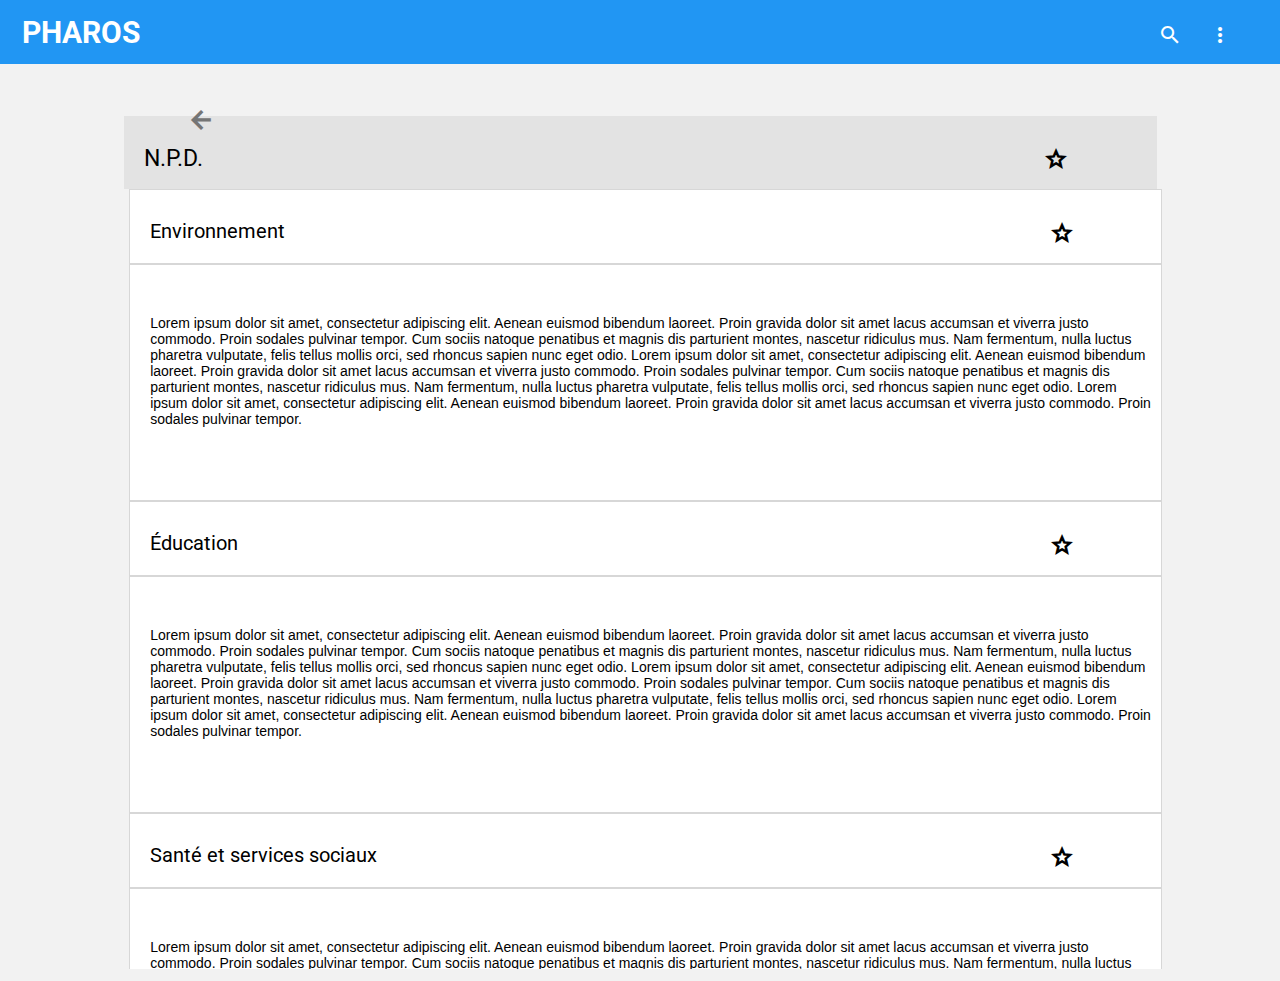
==== TP1/connaitre.html @ 2e40d83a "ajout des fichiers manquants" ====
<!DOCTYPE html>
<html>
<head>
    <link rel="shortcut icon" href="https://d1h0x9w88ijkiq.cloudfront.net/3679a/images/favicon_play.ico">
    <title> Propositions_connaitre</title>
    <link rel="stylesheet" href="https://fonts.googleapis.com/icon?family=Material+Icons">
    <link rel="stylesheet" href="connaitre.css">
    <link href='https://fonts.googleapis.com/css?family=Roboto' rel='stylesheet'>
    <script type="text/javascript" src="connaitre_et_comparer.js"></script>
</head>

<body>

    <div class="header">
            <a href="index.html" class="logo">PHAROS</a>

            <div class="header-right">
                <i class="material-icons md-18">search</i>
            </div>

            <div class="header-right2">
                <i class="material-icons md-18">more_vert</i>
            </div>
    </div>

    <br><br><br><br>

    <div id="div_fleche">
        <a href="index.html" id="fleche" class="material-icons md-18"> arrow_back </a>    
    </div><br><br>

    <div id="bloc1">
        <div class="p1">
            <div id="star_square_normal1" class="normal1" onclick="myFunction(this)">
                <i id="star_noire" class="material-icons md-18"> star_outline</i>
            </div>
            <h2> N.P.D. </h2>
        </div>
    </div>

    <div id="scroll_bar">

        <div class="bloc2">
            <div class="p1">
                <div id="star_square_normal2" class="normal2" onclick="myFunction(this)">
                    <i id="star_noire" class="material-icons md-18"> star_outline</i>
                </div> 
                <span class="titre"><br> Environnement </span><br>
            </div>
        </div>

        <div class="bloc3">
            <p>
                <span class="description"> <br>Lorem ipsum dolor sit amet, consectetur adipiscing elit.
                    Aenean euismod bibendum laoreet. Proin gravida dolor sit amet lacus accumsan et
                    viverra justo commodo. Proin sodales pulvinar tempor. Cum sociis natoque penatibus
                    et magnis dis parturient montes, nascetur ridiculus mus. Nam fermentum, nulla luctus
                    pharetra vulputate, felis tellus mollis orci, sed rhoncus sapien nunc eget odio.
                    Lorem ipsum dolor sit amet, consectetur adipiscing elit. Aenean euismod bibendum laoreet.
                    Proin gravida dolor sit amet lacus accumsan et viverra justo commodo.
                    Proin sodales pulvinar tempor. Cum sociis natoque penatibus et magnis dis parturient montes,
                    nascetur ridiculus mus. Nam fermentum, nulla luctus pharetra vulputate, felis tellus mollis orci,
                    sed rhoncus sapien nunc eget odio. Lorem ipsum dolor sit amet, consectetur adipiscing elit.
                    Aenean euismod bibendum laoreet. Proin gravida dolor sit amet lacus accumsan et
                    viverra justo commodo. Proin sodales pulvinar tempor.<br></span>
            </p>
        </div>

        <div class="bloc2">
            <div class="p1"> 
                <div id="star_square_normal2" class="normal2" onclick="myFunction(this)">
                    <i id="star_noire" class="material-icons md-18"> star_outline</i>
                </div>
                <span class="titre"><br> Éducation </span><br>
            </div>
        </div>

        <div class="bloc3">
            <p>
                <span class="description"> <br>Lorem ipsum dolor sit amet, consectetur adipiscing elit.
                    Aenean euismod bibendum laoreet. Proin gravida dolor sit amet lacus accumsan et
                    viverra justo commodo. Proin sodales pulvinar tempor. Cum sociis natoque penatibus
                    et magnis dis parturient montes, nascetur ridiculus mus. Nam fermentum, nulla luctus
                    pharetra vulputate, felis tellus mollis orci, sed rhoncus sapien nunc eget odio.
                    Lorem ipsum dolor sit amet, consectetur adipiscing elit. Aenean euismod bibendum laoreet.
                    Proin gravida dolor sit amet lacus accumsan et viverra justo commodo.
                    Proin sodales pulvinar tempor. Cum sociis natoque penatibus et magnis dis parturient montes,
                    nascetur ridiculus mus. Nam fermentum, nulla luctus pharetra vulputate, felis tellus mollis orci,
                    sed rhoncus sapien nunc eget odio. Lorem ipsum dolor sit amet, consectetur adipiscing elit.
                    Aenean euismod bibendum laoreet. Proin gravida dolor sit amet lacus accumsan et
                    viverra justo commodo. Proin sodales pulvinar tempor.<br></span>
            </p>
        </div>
    
        <div class="bloc2">
            <div class="p1">
                <div id="star_square_normal2" class="normal2" onclick="myFunction(this)">
                    <i id="star_noire" class="material-icons md-18"> star_outline</i>
                </div> 
                <span class="titre"><br> Santé et services sociaux </span><br>
            </div>
        </div>

        <div class="bloc3">
            <p>
                <span class="description"> <br>Lorem ipsum dolor sit amet, consectetur adipiscing elit.
                    Aenean euismod bibendum laoreet. Proin gravida dolor sit amet lacus accumsan et
                    viverra justo commodo. Proin sodales pulvinar tempor. Cum sociis natoque penatibus
                    et magnis dis parturient montes, nascetur ridiculus mus. Nam fermentum, nulla luctus
                    pharetra vulputate, felis tellus mollis orci, sed rhoncus sapien nunc eget odio.
                    Lorem ipsum dolor sit amet, consectetur adipiscing elit. Aenean euismod bibendum laoreet.
                    Proin gravida dolor sit amet lacus accumsan et viverra justo commodo.
                    Proin sodales pulvinar tempor. Cum sociis natoque penatibus et magnis dis parturient montes,
                    nascetur ridiculus mus. Nam fermentum, nulla luctus pharetra vulputate, felis tellus mollis orci,
                    sed rhoncus sapien nunc eget odio. Lorem ipsum dolor sit amet, consectetur adipiscing elit.
                    Aenean euismod bibendum laoreet. Proin gravida dolor sit amet lacus accumsan et
                    viverra justo commodo. Proin sodales pulvinar tempor.<br></span>
            </p>
        </div>

        <div class="bloc2">
            <div class="p1"> 
                <div id="star_square_normal2" class="normal2" onclick="myFunction(this)">
                    <i id="star_noire" class="material-icons md-18"> star_outline</i>
                </div>
                <span class="titre"><br> Immigration </span><br>
            </div>
        </div>

        <div class="bloc3">
            <p>
                <span class="description"> <br>Lorem ipsum dolor sit amet, consectetur adipiscing elit.
                    Aenean euismod bibendum laoreet. Proin gravida dolor sit amet lacus accumsan et
                    viverra justo commodo. Proin sodales pulvinar tempor. Cum sociis natoque penatibus
                    et magnis dis parturient montes, nascetur ridiculus mus. Nam fermentum, nulla luctus
                    pharetra vulputate, felis tellus mollis orci, sed rhoncus sapien nunc eget odio.
                    Lorem ipsum dolor sit amet, consectetur adipiscing elit. Aenean euismod bibendum laoreet.
                    Proin gravida dolor sit amet lacus accumsan et viverra justo commodo.
                    Proin sodales pulvinar tempor. Cum sociis natoque penatibus et magnis dis parturient montes,
                    nascetur ridiculus mus. Nam fermentum, nulla luctus pharetra vulputate, felis tellus mollis orci,
                    sed rhoncus sapien nunc eget odio. Lorem ipsum dolor sit amet, consectetur adipiscing elit.
                    Aenean euismod bibendum laoreet. Proin gravida dolor sit amet lacus accumsan et
                    viverra justo commodo. Proin sodales pulvinar tempor.<br></span>
            </p>
        </div>

        <div class="bloc2">
            <div class="p1"> 
                <div id="star_square_normal2" class="normal2" onclick="myFunction(this)">
                    <i id="star_noire" class="material-icons md-18"> star_outline</i>
                </div>
                <span class="titre"><br> Économie </span><br>
            </div>
        </div>

        <div class="bloc3">
            <p>
                <span class="description"> <br>Lorem ipsum dolor sit amet, consectetur adipiscing elit.
                    Aenean euismod bibendum laoreet. Proin gravida dolor sit amet lacus accumsan et
                    viverra justo commodo. Proin sodales pulvinar tempor. Cum sociis natoque penatibus
                    et magnis dis parturient montes, nascetur ridiculus mus. Nam fermentum, nulla luctus
                    pharetra vulputate, felis tellus mollis orci, sed rhoncus sapien nunc eget odio.
                    Lorem ipsum dolor sit amet, consectetur adipiscing elit. Aenean euismod bibendum laoreet.
                    Proin gravida dolor sit amet lacus accumsan et viverra justo commodo.
                    Proin sodales pulvinar tempor. Cum sociis natoque penatibus et magnis dis parturient montes,
                    nascetur ridiculus mus. Nam fermentum, nulla luctus pharetra vulputate, felis tellus mollis orci,
                    sed rhoncus sapien nunc eget odio. Lorem ipsum dolor sit amet, consectetur adipiscing elit.
                    Aenean euismod bibendum laoreet. Proin gravida dolor sit amet lacus accumsan et
                    viverra justo commodo. Proin sodales pulvinar tempor.<br></span>
            </p>
        </div>

        <div class="bloc2">
            <div class="p1"> 
                <div id="star_square_normal2" class="normal2" onclick="myFunction(this)">
                    <i id="star_noire" class="material-icons md-18"> star_outline</i>
                </div>
                <span class="titre"><br> Arts et culture </span><br>
            </div>
        </div>

        <div class="bloc3">
            <p>
                <span class="description"> <br>Lorem ipsum dolor sit amet, consectetur adipiscing elit.
                    Aenean euismod bibendum laoreet. Proin gravida dolor sit amet lacus accumsan et
                    viverra justo commodo. Proin sodales pulvinar tempor. Cum sociis natoque penatibus
                    et magnis dis parturient montes, nascetur ridiculus mus. Nam fermentum, nulla luctus
                    pharetra vulputate, felis tellus mollis orci, sed rhoncus sapien nunc eget odio.
                    Lorem ipsum dolor sit amet, consectetur adipiscing elit. Aenean euismod bibendum laoreet.
                    Proin gravida dolor sit amet lacus accumsan et viverra justo commodo.
                    Proin sodales pulvinar tempor. Cum sociis natoque penatibus et magnis dis parturient montes,
                    nascetur ridiculus mus. Nam fermentum, nulla luctus pharetra vulputate, felis tellus mollis orci,
                    sed rhoncus sapien nunc eget odio. Lorem ipsum dolor sit amet, consectetur adipiscing elit.
                    Aenean euismod bibendum laoreet. Proin gravida dolor sit amet lacus accumsan et
                    viverra justo commodo. Proin sodales pulvinar tempor.<br></span>
            </p>
        </div>

        <div class="bloc2">
            <div class="p1"> 
                <div id="star_square_normal2" class="normal2" onclick="myFunction(this)">
                    <i id="star_noire" class="material-icons md-18"> star_outline</i>
                </div>
                <span class="titre"><br> Transports </span><br>
            </div>
        </div>

        <div class="bloc3">
            <p>
                <span class="description"> <br>Lorem ipsum dolor sit amet, consectetur adipiscing elit.
                    Aenean euismod bibendum laoreet. Proin gravida dolor sit amet lacus accumsan et
                    viverra justo commodo. Proin sodales pulvinar tempor. Cum sociis natoque penatibus
                    et magnis dis parturient montes, nascetur ridiculus mus. Nam fermentum, nulla luctus
                    pharetra vulputate, felis tellus mollis orci, sed rhoncus sapien nunc eget odio.
                    Lorem ipsum dolor sit amet, consectetur adipiscing elit. Aenean euismod bibendum laoreet.
                    Proin gravida dolor sit amet lacus accumsan et viverra justo commodo.
                    Proin sodales pulvinar tempor. Cum sociis natoque penatibus et magnis dis parturient montes,
                    nascetur ridiculus mus. Nam fermentum, nulla luctus pharetra vulputate, felis tellus mollis orci,
                    sed rhoncus sapien nunc eget odio. Lorem ipsum dolor sit amet, consectetur adipiscing elit.
                    Aenean euismod bibendum laoreet. Proin gravida dolor sit amet lacus accumsan et
                    viverra justo commodo. Proin sodales pulvinar tempor.<br></span>
            </p>
        </div>

        <div class="bloc2">
            <div class="p1"> 
                <div id="star_square_normal2" class="normal2" onclick="myFunction(this)">
                    <i id="star_noire" class="material-icons md-18"> star_outline</i>
                </div>
                <span class="titre"><br> Énergie </span><br>
            </div>
        </div>
        
        <div class="bloc3">
            <p>
                <span class="description"> <br>Lorem ipsum dolor sit amet, consectetur adipiscing elit.
                    Aenean euismod bibendum laoreet. Proin gravida dolor sit amet lacus accumsan et
                    viverra justo commodo. Proin sodales pulvinar tempor. Cum sociis natoque penatibus
                    et magnis dis parturient montes, nascetur ridiculus mus. Nam fermentum, nulla luctus
                    pharetra vulputate, felis tellus mollis orci, sed rhoncus sapien nunc eget odio.
                    Lorem ipsum dolor sit amet, consectetur adipiscing elit. Aenean euismod bibendum laoreet.
                    Proin gravida dolor sit amet lacus accumsan et viverra justo commodo.
                    Proin sodales pulvinar tempor. Cum sociis natoque penatibus et magnis dis parturient montes,
                    nascetur ridiculus mus. Nam fermentum, nulla luctus pharetra vulputate, felis tellus mollis orci,
                    sed rhoncus sapien nunc eget odio. Lorem ipsum dolor sit amet, consectetur adipiscing elit.
                    Aenean euismod bibendum laoreet. Proin gravida dolor sit amet lacus accumsan et
                    viverra justo commodo. Proin sodales pulvinar tempor.<br></span>
            </p>
        </div>

    <!-- fermeture du div "scroll_bar" -->
    </div>

</body>
</html>
---- TP1/connaitre.css ----
.header {
    position: absolute;
    background-color: #2196F3;
    padding: 7.5px 10px;
    width : 100%;
    top: 0px;
    left: 0px;
}

/* Style the header links */
.header a {
    font-family: "Roboto";
    float: left;
    color: white;
    text-align: center;
    padding: 12px;
    text-decoration: none;
    font-size: 18px;
    line-height: 25px;
    border-radius: 4px;
}

/* Style  logo link */
.header a.logo {
    font-size: 30px;
    font-weight: bold;
}

/* Float link section to right */
.header-right {
    position:absolute;
    right:80px;
    padding: 15px;
    width: 70px;
}

.header-right2 {
    position:absolute;
    right:30px;
    padding: 15px;
    width: 70px;
}

.star {
    position:absolute;
    display:inline-block;
    color:rgb(51, 51, 51);
    font-family:'Material Icons';
    font-size: 24px;
    font-weight: 400;
}

.material-icons.md-18 {
    font-size: 24px; color:white;
}

#div_fleche {
    margin-left: 14%;
    margin-top: 2%;
    position: absolute;
}

#fleche {
    font-family:"Material Icons";
    font-weight:bold;
    font-size:28px;
    cursor: pointer;
    color:#757575;
    text-decoration: none;
}

/* Les classes "normal1" et "normal2" sont utilisees pour
pouvoir distinguer les divs au fond gris des divs au fond blanc (voir le fichier JavaScript) */

/* Cette classe est utilisee pour pouvoir reconnaitre un div au fond gris */
.normal1 {

}
/* Cette classe est utilisee pour pouvoir reconnaitre un div au fond blanc */
.normal2 {

}

#star_square_normal1 {
    margin-top: 15px;
    margin-left: 880px;
    height : 47px;
    width: 65px;
    position: absolute;
    background-color: rgba(227,227,227);
    cursor: pointer;
}

#star_square_normal2 {
    margin-top: 15px;
    margin-left: 880px;
    height : 47px;
    width: 65px;
    position: absolute;
    background-color:white;
    cursor: pointer;
}


#star_square_replacement {
    margin-top: 15px;
    margin-left: 880px;
    height : 47px;
    width: 65px;
    position: absolute;
    background-color:rgba(121, 121, 122, 1);
    cursor: pointer;
}

#star_jaune {
    font-family: 'Material Icons Bold', 'Material Icons Regular', 'Material Icons';
    font-weight: 700;
    font-style: normal;
    font-size: 40px;
    color:#FFFF80;
    margin-top: 4px;
    margin-left: 12px;
    position: absolute;
    user-select: none;
}

#star_noire {
    font-family: 'Material Icons';
    font-weight: 400;
    font-weight: bold;
    font-style: normal;
    font-size: 24px;
    color:black;
    margin-top: 11px;
    margin-left: 20px;
    position: absolute;
    user-select: none;
}

body {
    background: #F2F2F2;
    text-align: center;
    justify-content: space-around;
}

#scroll_bar{
    height: 780px;
    overflow: auto;
    position: relative;
    width:1065px;
    margin-left: 0.9%;
    margin-right: auto;
    border-width: 1px;
    display: inline-block;
}

h2 {
    padding-top: 5px;
    font-family: 'Roboto';
    font-size: 23px;
    font-weight: 400;  
}

p {
    padding-top: 20px;
    padding-bottom: 10px;
    padding-left: 20px;
    padding-right: 10px;

}

.p1 {
    padding-top: 5px;
    padding-left: 20px;
}

.titre {
    font-family: 'Roboto';
    font-size: 20px;
}

#bloc1 {
    text-align: left;
    display:inline-block;
    width:1033px;
    margin-left: 1px;
    height:73px;
    background-color:rgba(227,227,227);
}

.bloc2 {
    text-align: left;
    display:inline-block;
    width:1031px;
    height:73px;
    background-color:white;
    margin-left: auto;
    margin-right: auto;
    border-color: grey;
    outline-color: grey;
    font-size: 20px;
    border-color:rgba(215,215,215,1);
    border-width: 1px;
    border-style: solid;
    justify-content: space-around;
}

.bloc3 {
    display:inline-block;
    width:1031px;
    height:235px;
    background-color:white;
    margin-left: auto;
    margin-right: auto;
    text-align: center;
    font-family: Arial;
    font-weight: 400;
    font-size: 14px;
    border-color:rgba(215,215,215,1);
    border-width: 1px;
    border-style: solid;
    text-align:left;
    justify-content: space-around;
}

.description {
    font-family: Arial, Helvetica, sans-serif;
}
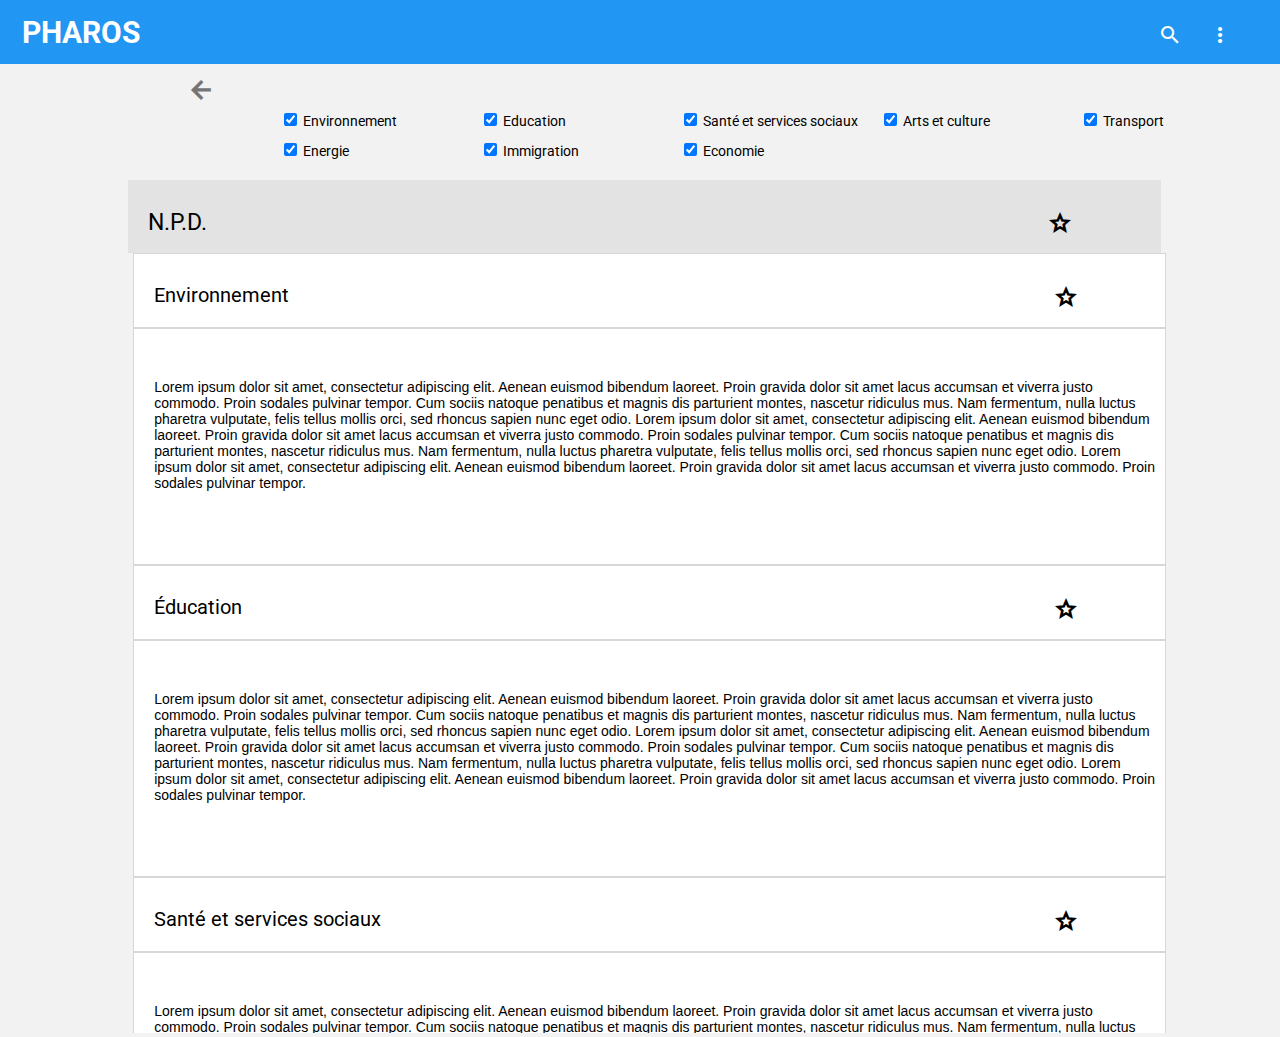
==== commit c2f54857: "Test - bug" ====
--- a/TP1/connaitre.html
+++ b/TP1/connaitre.html
@@ -6,7 +6,7 @@
     <link rel="stylesheet" href="https://fonts.googleapis.com/icon?family=Material+Icons">
     <link rel="stylesheet" href="connaitre.css">
     <link href='https://fonts.googleapis.com/css?family=Roboto' rel='stylesheet'>
-    <script type="text/javascript" src="connaitre_et_comparer.js"></script>
+
 </head>
 
 <body>
@@ -23,233 +23,313 @@
             </div>
     </div>
 
-    <br><br><br><br>
+    
 
     <div id="div_fleche">
         <a href="index.html" id="fleche" class="material-icons md-18"> arrow_back </a>    
     </div><br><br>
 
-    <div id="bloc1">
-        <div class="p1">
-            <div id="star_square_normal1" class="normal1" onclick="myFunction(this)">
-                <i id="star_noire" class="material-icons md-18"> star_outline</i>
-            </div>
-            <h2> N.P.D. </h2>
-        </div>
+    <div id = "checkboxDiv">
+        <div id = "checkboxLigne1">
+        <div class = "divSujetsCheckbox">
+            <label class="sujetsLabel">
+                <input class="sujetsCheckbox" type="checkbox" value="Environnement" checked="checked"
+                    id="checkboxEnvironnement" /> Environnement
+            </label>
+        </div>
+        <div class="divSujetsCheckbox">
+            <label class="sujetsLabel">
+                <input class="sujetsCheckbox" type="checkbox" value="Education" checked="checked" id="checkboxEducation" />
+                Education
+            </label>
+        </div>
+        <div class="divSujetsCheckbox">
+            <label class="sujetsLabel">
+                <input class="sujetsCheckbox" type="checkbox" value="Santé et services sociaux" checked="checked"
+                    id="checkboxSante" /> Santé et services sociaux
+            </label>
+        </div>
+        <div class="divSujetsCheckbox">
+            <label class="sujetsLabel">
+                <input class="sujetsCheckbox" type="checkbox" value="Arts et culture" checked="checked" id="checkboxArts" />
+                Arts et culture
+            </label>
+        </div>
+        <div class="divSujetsCheckbox">
+            <label class="sujetsLabel">
+                <input class="sujetsCheckbox" type="checkbox" value="Transport" checked="checked" id="checkboxTransport" />
+                Transport
+            </label>
+        </div>
+        </div>
+        <div id = "checkboxLigne2">
+        <div class="divSujetsCheckbox">
+            <label class="sujetsLabel">
+                <input class="sujetsCheckbox" type="checkbox" value="Energie" checked="checked" id="checkboxEnergie" />
+                Energie
+            </label>
+        </div>
+        <div class="divSujetsCheckbox">
+            <label class="sujetsLabel">
+                <input class="sujetsCheckbox" type="checkbox" value="Immigration" checked="checked" id="checkboxImmigration" />
+                Immigration
+            </label>
+        </div>
+        <div class="divSujetsCheckbox">
+            <label class="sujetsLabel">
+                <input class="sujetsCheckbox" type="checkbox" value="Economie" checked="checked" id="checkboxEconomie" />
+                Economie
+            </label>
+        </div>
+        </div>
+
     </div>
 
-    <div id="scroll_bar">
-
-        <div class="bloc2">
+    <div id="body">
+        <div id="bloc1">
             <div class="p1">
-                <div id="star_square_normal2" class="normal2" onclick="myFunction(this)">
+                <div id="star_square_normal1" class="normal1" onclick="myFunction(this)">
                     <i id="star_noire" class="material-icons md-18"> star_outline</i>
-                </div> 
-                <span class="titre"><br> Environnement </span><br>
-            </div>
-        </div>
-
-        <div class="bloc3">
-            <p>
-                <span class="description"> <br>Lorem ipsum dolor sit amet, consectetur adipiscing elit.
-                    Aenean euismod bibendum laoreet. Proin gravida dolor sit amet lacus accumsan et
-                    viverra justo commodo. Proin sodales pulvinar tempor. Cum sociis natoque penatibus
-                    et magnis dis parturient montes, nascetur ridiculus mus. Nam fermentum, nulla luctus
-                    pharetra vulputate, felis tellus mollis orci, sed rhoncus sapien nunc eget odio.
-                    Lorem ipsum dolor sit amet, consectetur adipiscing elit. Aenean euismod bibendum laoreet.
-                    Proin gravida dolor sit amet lacus accumsan et viverra justo commodo.
-                    Proin sodales pulvinar tempor. Cum sociis natoque penatibus et magnis dis parturient montes,
-                    nascetur ridiculus mus. Nam fermentum, nulla luctus pharetra vulputate, felis tellus mollis orci,
-                    sed rhoncus sapien nunc eget odio. Lorem ipsum dolor sit amet, consectetur adipiscing elit.
-                    Aenean euismod bibendum laoreet. Proin gravida dolor sit amet lacus accumsan et
-                    viverra justo commodo. Proin sodales pulvinar tempor.<br></span>
-            </p>
-        </div>
-
-        <div class="bloc2">
-            <div class="p1"> 
-                <div id="star_square_normal2" class="normal2" onclick="myFunction(this)">
-                    <i id="star_noire" class="material-icons md-18"> star_outline</i>
-                </div>
-                <span class="titre"><br> Éducation </span><br>
-            </div>
-        </div>
-
-        <div class="bloc3">
-            <p>
-                <span class="description"> <br>Lorem ipsum dolor sit amet, consectetur adipiscing elit.
-                    Aenean euismod bibendum laoreet. Proin gravida dolor sit amet lacus accumsan et
-                    viverra justo commodo. Proin sodales pulvinar tempor. Cum sociis natoque penatibus
-                    et magnis dis parturient montes, nascetur ridiculus mus. Nam fermentum, nulla luctus
-                    pharetra vulputate, felis tellus mollis orci, sed rhoncus sapien nunc eget odio.
-                    Lorem ipsum dolor sit amet, consectetur adipiscing elit. Aenean euismod bibendum laoreet.
-                    Proin gravida dolor sit amet lacus accumsan et viverra justo commodo.
-                    Proin sodales pulvinar tempor. Cum sociis natoque penatibus et magnis dis parturient montes,
-                    nascetur ridiculus mus. Nam fermentum, nulla luctus pharetra vulputate, felis tellus mollis orci,
-                    sed rhoncus sapien nunc eget odio. Lorem ipsum dolor sit amet, consectetur adipiscing elit.
-                    Aenean euismod bibendum laoreet. Proin gravida dolor sit amet lacus accumsan et
-                    viverra justo commodo. Proin sodales pulvinar tempor.<br></span>
-            </p>
-        </div>
-    
-        <div class="bloc2">
-            <div class="p1">
-                <div id="star_square_normal2" class="normal2" onclick="myFunction(this)">
-                    <i id="star_noire" class="material-icons md-18"> star_outline</i>
-                </div> 
-                <span class="titre"><br> Santé et services sociaux </span><br>
-            </div>
-        </div>
-
-        <div class="bloc3">
-            <p>
-                <span class="description"> <br>Lorem ipsum dolor sit amet, consectetur adipiscing elit.
-                    Aenean euismod bibendum laoreet. Proin gravida dolor sit amet lacus accumsan et
-                    viverra justo commodo. Proin sodales pulvinar tempor. Cum sociis natoque penatibus
-                    et magnis dis parturient montes, nascetur ridiculus mus. Nam fermentum, nulla luctus
-                    pharetra vulputate, felis tellus mollis orci, sed rhoncus sapien nunc eget odio.
-                    Lorem ipsum dolor sit amet, consectetur adipiscing elit. Aenean euismod bibendum laoreet.
-                    Proin gravida dolor sit amet lacus accumsan et viverra justo commodo.
-                    Proin sodales pulvinar tempor. Cum sociis natoque penatibus et magnis dis parturient montes,
-                    nascetur ridiculus mus. Nam fermentum, nulla luctus pharetra vulputate, felis tellus mollis orci,
-                    sed rhoncus sapien nunc eget odio. Lorem ipsum dolor sit amet, consectetur adipiscing elit.
-                    Aenean euismod bibendum laoreet. Proin gravida dolor sit amet lacus accumsan et
-                    viverra justo commodo. Proin sodales pulvinar tempor.<br></span>
-            </p>
-        </div>
-
-        <div class="bloc2">
-            <div class="p1"> 
-                <div id="star_square_normal2" class="normal2" onclick="myFunction(this)">
-                    <i id="star_noire" class="material-icons md-18"> star_outline</i>
-                </div>
-                <span class="titre"><br> Immigration </span><br>
-            </div>
-        </div>
-
-        <div class="bloc3">
-            <p>
-                <span class="description"> <br>Lorem ipsum dolor sit amet, consectetur adipiscing elit.
-                    Aenean euismod bibendum laoreet. Proin gravida dolor sit amet lacus accumsan et
-                    viverra justo commodo. Proin sodales pulvinar tempor. Cum sociis natoque penatibus
-                    et magnis dis parturient montes, nascetur ridiculus mus. Nam fermentum, nulla luctus
-                    pharetra vulputate, felis tellus mollis orci, sed rhoncus sapien nunc eget odio.
-                    Lorem ipsum dolor sit amet, consectetur adipiscing elit. Aenean euismod bibendum laoreet.
-                    Proin gravida dolor sit amet lacus accumsan et viverra justo commodo.
-                    Proin sodales pulvinar tempor. Cum sociis natoque penatibus et magnis dis parturient montes,
-                    nascetur ridiculus mus. Nam fermentum, nulla luctus pharetra vulputate, felis tellus mollis orci,
-                    sed rhoncus sapien nunc eget odio. Lorem ipsum dolor sit amet, consectetur adipiscing elit.
-                    Aenean euismod bibendum laoreet. Proin gravida dolor sit amet lacus accumsan et
-                    viverra justo commodo. Proin sodales pulvinar tempor.<br></span>
-            </p>
-        </div>
-
-        <div class="bloc2">
-            <div class="p1"> 
-                <div id="star_square_normal2" class="normal2" onclick="myFunction(this)">
-                    <i id="star_noire" class="material-icons md-18"> star_outline</i>
-                </div>
-                <span class="titre"><br> Économie </span><br>
-            </div>
-        </div>
-
-        <div class="bloc3">
-            <p>
-                <span class="description"> <br>Lorem ipsum dolor sit amet, consectetur adipiscing elit.
-                    Aenean euismod bibendum laoreet. Proin gravida dolor sit amet lacus accumsan et
-                    viverra justo commodo. Proin sodales pulvinar tempor. Cum sociis natoque penatibus
-                    et magnis dis parturient montes, nascetur ridiculus mus. Nam fermentum, nulla luctus
-                    pharetra vulputate, felis tellus mollis orci, sed rhoncus sapien nunc eget odio.
-                    Lorem ipsum dolor sit amet, consectetur adipiscing elit. Aenean euismod bibendum laoreet.
-                    Proin gravida dolor sit amet lacus accumsan et viverra justo commodo.
-                    Proin sodales pulvinar tempor. Cum sociis natoque penatibus et magnis dis parturient montes,
-                    nascetur ridiculus mus. Nam fermentum, nulla luctus pharetra vulputate, felis tellus mollis orci,
-                    sed rhoncus sapien nunc eget odio. Lorem ipsum dolor sit amet, consectetur adipiscing elit.
-                    Aenean euismod bibendum laoreet. Proin gravida dolor sit amet lacus accumsan et
-                    viverra justo commodo. Proin sodales pulvinar tempor.<br></span>
-            </p>
-        </div>
-
-        <div class="bloc2">
-            <div class="p1"> 
-                <div id="star_square_normal2" class="normal2" onclick="myFunction(this)">
-                    <i id="star_noire" class="material-icons md-18"> star_outline</i>
-                </div>
-                <span class="titre"><br> Arts et culture </span><br>
-            </div>
-        </div>
-
-        <div class="bloc3">
-            <p>
-                <span class="description"> <br>Lorem ipsum dolor sit amet, consectetur adipiscing elit.
-                    Aenean euismod bibendum laoreet. Proin gravida dolor sit amet lacus accumsan et
-                    viverra justo commodo. Proin sodales pulvinar tempor. Cum sociis natoque penatibus
-                    et magnis dis parturient montes, nascetur ridiculus mus. Nam fermentum, nulla luctus
-                    pharetra vulputate, felis tellus mollis orci, sed rhoncus sapien nunc eget odio.
-                    Lorem ipsum dolor sit amet, consectetur adipiscing elit. Aenean euismod bibendum laoreet.
-                    Proin gravida dolor sit amet lacus accumsan et viverra justo commodo.
-                    Proin sodales pulvinar tempor. Cum sociis natoque penatibus et magnis dis parturient montes,
-                    nascetur ridiculus mus. Nam fermentum, nulla luctus pharetra vulputate, felis tellus mollis orci,
-                    sed rhoncus sapien nunc eget odio. Lorem ipsum dolor sit amet, consectetur adipiscing elit.
-                    Aenean euismod bibendum laoreet. Proin gravida dolor sit amet lacus accumsan et
-                    viverra justo commodo. Proin sodales pulvinar tempor.<br></span>
-            </p>
-        </div>
-
-        <div class="bloc2">
-            <div class="p1"> 
-                <div id="star_square_normal2" class="normal2" onclick="myFunction(this)">
-                    <i id="star_noire" class="material-icons md-18"> star_outline</i>
-                </div>
-                <span class="titre"><br> Transports </span><br>
-            </div>
-        </div>
-
-        <div class="bloc3">
-            <p>
-                <span class="description"> <br>Lorem ipsum dolor sit amet, consectetur adipiscing elit.
-                    Aenean euismod bibendum laoreet. Proin gravida dolor sit amet lacus accumsan et
-                    viverra justo commodo. Proin sodales pulvinar tempor. Cum sociis natoque penatibus
-                    et magnis dis parturient montes, nascetur ridiculus mus. Nam fermentum, nulla luctus
-                    pharetra vulputate, felis tellus mollis orci, sed rhoncus sapien nunc eget odio.
-                    Lorem ipsum dolor sit amet, consectetur adipiscing elit. Aenean euismod bibendum laoreet.
-                    Proin gravida dolor sit amet lacus accumsan et viverra justo commodo.
-                    Proin sodales pulvinar tempor. Cum sociis natoque penatibus et magnis dis parturient montes,
-                    nascetur ridiculus mus. Nam fermentum, nulla luctus pharetra vulputate, felis tellus mollis orci,
-                    sed rhoncus sapien nunc eget odio. Lorem ipsum dolor sit amet, consectetur adipiscing elit.
-                    Aenean euismod bibendum laoreet. Proin gravida dolor sit amet lacus accumsan et
-                    viverra justo commodo. Proin sodales pulvinar tempor.<br></span>
-            </p>
-        </div>
-
-        <div class="bloc2">
-            <div class="p1"> 
-                <div id="star_square_normal2" class="normal2" onclick="myFunction(this)">
-                    <i id="star_noire" class="material-icons md-18"> star_outline</i>
-                </div>
-                <span class="titre"><br> Énergie </span><br>
-            </div>
-        </div>
-        
-        <div class="bloc3">
-            <p>
-                <span class="description"> <br>Lorem ipsum dolor sit amet, consectetur adipiscing elit.
-                    Aenean euismod bibendum laoreet. Proin gravida dolor sit amet lacus accumsan et
-                    viverra justo commodo. Proin sodales pulvinar tempor. Cum sociis natoque penatibus
-                    et magnis dis parturient montes, nascetur ridiculus mus. Nam fermentum, nulla luctus
-                    pharetra vulputate, felis tellus mollis orci, sed rhoncus sapien nunc eget odio.
-                    Lorem ipsum dolor sit amet, consectetur adipiscing elit. Aenean euismod bibendum laoreet.
-                    Proin gravida dolor sit amet lacus accumsan et viverra justo commodo.
-                    Proin sodales pulvinar tempor. Cum sociis natoque penatibus et magnis dis parturient montes,
-                    nascetur ridiculus mus. Nam fermentum, nulla luctus pharetra vulputate, felis tellus mollis orci,
-                    sed rhoncus sapien nunc eget odio. Lorem ipsum dolor sit amet, consectetur adipiscing elit.
-                    Aenean euismod bibendum laoreet. Proin gravida dolor sit amet lacus accumsan et
-                    viverra justo commodo. Proin sodales pulvinar tempor.<br></span>
-            </p>
-        </div>
-
-    <!-- fermeture du div "scroll_bar" -->
+                </div>
+                <h2> N.P.D. </h2>
+            </div>
+        </div>
+    
+        <div id="scroll_bar">
+            <div id="Environnement" class="SujetsBlocs">
+                <div class="bloc2">
+                    <div class="p1">
+                        <div id="star_square_normal2" class="normal2" onclick="myFunction(this)">
+                            <i id="star_noire" class="material-icons md-18"> star_outline</i>
+                        </div>
+                        <span class="titre"><br> Environnement </span><br>
+                    </div>
+                </div>
+    
+                <div class="bloc3">
+                    <p>
+                        <span class="description"> <br>Lorem ipsum dolor sit amet, consectetur adipiscing elit.
+                            Aenean euismod bibendum laoreet. Proin gravida dolor sit amet lacus accumsan et
+                            viverra justo commodo. Proin sodales pulvinar tempor. Cum sociis natoque penatibus
+                            et magnis dis parturient montes, nascetur ridiculus mus. Nam fermentum, nulla luctus
+                            pharetra vulputate, felis tellus mollis orci, sed rhoncus sapien nunc eget odio.
+                            Lorem ipsum dolor sit amet, consectetur adipiscing elit. Aenean euismod bibendum laoreet.
+                            Proin gravida dolor sit amet lacus accumsan et viverra justo commodo.
+                            Proin sodales pulvinar tempor. Cum sociis natoque penatibus et magnis dis parturient montes,
+                            nascetur ridiculus mus. Nam fermentum, nulla luctus pharetra vulputate, felis tellus mollis
+                            orci,
+                            sed rhoncus sapien nunc eget odio. Lorem ipsum dolor sit amet, consectetur adipiscing elit.
+                            Aenean euismod bibendum laoreet. Proin gravida dolor sit amet lacus accumsan et
+                            viverra justo commodo. Proin sodales pulvinar tempor.<br></span>
+                    </p>
+                </div>
+            </div>
+            <div id="Education" class="SujetsBlocs">
+                <div class="bloc2">
+                    <div class="p1">
+                        <div id="star_square_normal2" class="normal2" onclick="myFunction(this)">
+                            <i id="star_noire" class="material-icons md-18"> star_outline</i>
+                        </div>
+                        <span class="titre"><br> Éducation </span><br>
+                    </div>
+                </div>
+    
+                <div class="bloc3">
+                    <p>
+                        <span class="description"> <br>Lorem ipsum dolor sit amet, consectetur adipiscing elit.
+                            Aenean euismod bibendum laoreet. Proin gravida dolor sit amet lacus accumsan et
+                            viverra justo commodo. Proin sodales pulvinar tempor. Cum sociis natoque penatibus
+                            et magnis dis parturient montes, nascetur ridiculus mus. Nam fermentum, nulla luctus
+                            pharetra vulputate, felis tellus mollis orci, sed rhoncus sapien nunc eget odio.
+                            Lorem ipsum dolor sit amet, consectetur adipiscing elit. Aenean euismod bibendum laoreet.
+                            Proin gravida dolor sit amet lacus accumsan et viverra justo commodo.
+                            Proin sodales pulvinar tempor. Cum sociis natoque penatibus et magnis dis parturient montes,
+                            nascetur ridiculus mus. Nam fermentum, nulla luctus pharetra vulputate, felis tellus mollis
+                            orci,
+                            sed rhoncus sapien nunc eget odio. Lorem ipsum dolor sit amet, consectetur adipiscing elit.
+                            Aenean euismod bibendum laoreet. Proin gravida dolor sit amet lacus accumsan et
+                            viverra justo commodo. Proin sodales pulvinar tempor.<br></span>
+                    </p>
+                </div>
+            </div>
+    
+            <div id="Sante" class="SujetsBlocs">
+                <div class="bloc2">
+                    <div class="p1">
+                        <div id="star_square_normal2" class="normal2" onclick="myFunction(this)">
+                            <i id="star_noire" class="material-icons md-18"> star_outline</i>
+                        </div>
+                        <span class="titre"><br> Santé et services sociaux </span><br>
+                    </div>
+                </div>
+    
+                <div class="bloc3">
+                    <p>
+                        <span class="description"> <br>Lorem ipsum dolor sit amet, consectetur adipiscing elit.
+                            Aenean euismod bibendum laoreet. Proin gravida dolor sit amet lacus accumsan et
+                            viverra justo commodo. Proin sodales pulvinar tempor. Cum sociis natoque penatibus
+                            et magnis dis parturient montes, nascetur ridiculus mus. Nam fermentum, nulla luctus
+                            pharetra vulputate, felis tellus mollis orci, sed rhoncus sapien nunc eget odio.
+                            Lorem ipsum dolor sit amet, consectetur adipiscing elit. Aenean euismod bibendum laoreet.
+                            Proin gravida dolor sit amet lacus accumsan et viverra justo commodo.
+                            Proin sodales pulvinar tempor. Cum sociis natoque penatibus et magnis dis parturient montes,
+                            nascetur ridiculus mus. Nam fermentum, nulla luctus pharetra vulputate, felis tellus mollis
+                            orci,
+                            sed rhoncus sapien nunc eget odio. Lorem ipsum dolor sit amet, consectetur adipiscing elit.
+                            Aenean euismod bibendum laoreet. Proin gravida dolor sit amet lacus accumsan et
+                            viverra justo commodo. Proin sodales pulvinar tempor.<br></span>
+                    </p>
+                </div>
+            </div>
+    
+            <div id="Arts" class="SujetsBlocs">
+                <div class="bloc2">
+                    <div class="p1">
+                        <div id="star_square_normal2" class="normal2" onclick="myFunction(this)">
+                            <i id="star_noire" class="material-icons md-18"> star_outline</i>
+                        </div>
+                        <span class="titre"><br> Arts et culture </span><br>
+                    </div>
+                </div>
+    
+                <div class="bloc3">
+                    <p>
+                        <span class="description"> <br>Lorem ipsum dolor sit amet, consectetur adipiscing elit.
+                            Aenean euismod bibendum laoreet. Proin gravida dolor sit amet lacus accumsan et
+                            viverra justo commodo. Proin sodales pulvinar tempor. Cum sociis natoque penatibus
+                            et magnis dis parturient montes, nascetur ridiculus mus. Nam fermentum, nulla luctus
+                            pharetra vulputate, felis tellus mollis orci, sed rhoncus sapien nunc eget odio.
+                            Lorem ipsum dolor sit amet, consectetur adipiscing elit. Aenean euismod bibendum laoreet.
+                            Proin gravida dolor sit amet lacus accumsan et viverra justo commodo.
+                            Proin sodales pulvinar tempor. Cum sociis natoque penatibus et magnis dis parturient montes,
+                            nascetur ridiculus mus. Nam fermentum, nulla luctus pharetra vulputate, felis tellus mollis
+                            orci,
+                            sed rhoncus sapien nunc eget odio. Lorem ipsum dolor sit amet, consectetur adipiscing elit.
+                            Aenean euismod bibendum laoreet. Proin gravida dolor sit amet lacus accumsan et
+                            viverra justo commodo. Proin sodales pulvinar tempor.<br></span>
+                    </p>
+                </div>
+            </div>
+    
+            <div id="Transport" class="SujetsBlocs">
+                <div class="bloc2">
+                    <div class="p1">
+                        <div id="star_square_normal2" class="normal2" onclick="myFunction(this)">
+                            <i id="star_noire" class="material-icons md-18"> star_outline</i>
+                        </div>
+                        <span class="titre"><br> Transport </span><br>
+                    </div>
+                </div>
+    
+                <div class="bloc3">
+                    <p>
+                        <span class="description"> <br>Lorem ipsum dolor sit amet, consectetur adipiscing elit.
+                            Aenean euismod bibendum laoreet. Proin gravida dolor sit amet lacus accumsan et
+                            viverra justo commodo. Proin sodales pulvinar tempor. Cum sociis natoque penatibus
+                            et magnis dis parturient montes, nascetur ridiculus mus. Nam fermentum, nulla luctus
+                            pharetra vulputate, felis tellus mollis orci, sed rhoncus sapien nunc eget odio.
+                            Lorem ipsum dolor sit amet, consectetur adipiscing elit. Aenean euismod bibendum laoreet.
+                            Proin gravida dolor sit amet lacus accumsan et viverra justo commodo.
+                            Proin sodales pulvinar tempor. Cum sociis natoque penatibus et magnis dis parturient montes,
+                            nascetur ridiculus mus. Nam fermentum, nulla luctus pharetra vulputate, felis tellus mollis
+                            orci,
+                            sed rhoncus sapien nunc eget odio. Lorem ipsum dolor sit amet, consectetur adipiscing elit.
+                            Aenean euismod bibendum laoreet. Proin gravida dolor sit amet lacus accumsan et
+                            viverra justo commodo. Proin sodales pulvinar tempor.<br></span>
+                    </p>
+                </div>
+            </div>
+    
+            <div id="Energie" class="SujetsBlocs">
+                <div class="bloc2">
+                    <div class="p1">
+                        <div id="star_square_normal2" class="normal2" onclick="myFunction(this)">
+                            <i id="star_noire" class="material-icons md-18"> star_outline</i>
+                        </div>
+                        <span class="titre"><br> Energie </span><br>
+                    </div>
+                </div>
+    
+                <div class="bloc3">
+                    <p>
+                        <span class="description"> <br>Lorem ipsum dolor sit amet, consectetur adipiscing elit.
+                            Aenean euismod bibendum laoreet. Proin gravida dolor sit amet lacus accumsan et
+                            viverra justo commodo. Proin sodales pulvinar tempor. Cum sociis natoque penatibus
+                            et magnis dis parturient montes, nascetur ridiculus mus. Nam fermentum, nulla luctus
+                            pharetra vulputate, felis tellus mollis orci, sed rhoncus sapien nunc eget odio.
+                            Lorem ipsum dolor sit amet, consectetur adipiscing elit. Aenean euismod bibendum laoreet.
+                            Proin gravida dolor sit amet lacus accumsan et viverra justo commodo.
+                            Proin sodales pulvinar tempor. Cum sociis natoque penatibus et magnis dis parturient montes,
+                            nascetur ridiculus mus. Nam fermentum, nulla luctus pharetra vulputate, felis tellus mollis
+                            orci,
+                            sed rhoncus sapien nunc eget odio. Lorem ipsum dolor sit amet, consectetur adipiscing elit.
+                            Aenean euismod bibendum laoreet. Proin gravida dolor sit amet lacus accumsan et
+                            viverra justo commodo. Proin sodales pulvinar tempor.<br></span>
+                    </p>
+                </div>
+            </div>
+    
+            <div id="Immigration" class="SujetsBlocs">
+                <div class="bloc2">
+                    <div class="p1">
+                        <div id="star_square_normal2" class="normal2" onclick="myFunction(this)">
+                            <i id="star_noire" class="material-icons md-18"> star_outline</i>
+                        </div>
+                        <span class="titre"><br> Immigration </span><br>
+                    </div>
+                </div>
+    
+                <div class="bloc3">
+                    <p>
+                        <span class="description"> <br>Lorem ipsum dolor sit amet, consectetur adipiscing elit.
+                            Aenean euismod bibendum laoreet. Proin gravida dolor sit amet lacus accumsan et
+                            viverra justo commodo. Proin sodales pulvinar tempor. Cum sociis natoque penatibus
+                            et magnis dis parturient montes, nascetur ridiculus mus. Nam fermentum, nulla luctus
+                            pharetra vulputate, felis tellus mollis orci, sed rhoncus sapien nunc eget odio.
+                            Lorem ipsum dolor sit amet, consectetur adipiscing elit. Aenean euismod bibendum laoreet.
+                            Proin gravida dolor sit amet lacus accumsan et viverra justo commodo.
+                            Proin sodales pulvinar tempor. Cum sociis natoque penatibus et magnis dis parturient montes,
+                            nascetur ridiculus mus. Nam fermentum, nulla luctus pharetra vulputate, felis tellus mollis
+                            orci,
+                            sed rhoncus sapien nunc eget odio. Lorem ipsum dolor sit amet, consectetur adipiscing elit.
+                            Aenean euismod bibendum laoreet. Proin gravida dolor sit amet lacus accumsan et
+                            viverra justo commodo. Proin sodales pulvinar tempor.<br></span>
+                    </p>
+                </div>
+            </div>
+    
+            <div id="Economie" class="SujetsBlocs">
+                <div class="bloc2">
+                    <div class="p1">
+                        <div id="star_square_normal2" class="normal2" onclick="myFunction(this)">
+                            <i id="star_noire" class="material-icons md-18"> star_outline</i>
+                        </div>
+                        <span class="titre"><br> Economie </span><br>
+                    </div>
+                </div>
+    
+                <div class="bloc3">
+                    <p>
+                        <span class="description"> <br>Lorem ipsum dolor sit amet, consectetur adipiscing elit.
+                            Aenean euismod bibendum laoreet. Proin gravida dolor sit amet lacus accumsan et
+                            viverra justo commodo. Proin sodales pulvinar tempor. Cum sociis natoque penatibus
+                            et magnis dis parturient montes, nascetur ridiculus mus. Nam fermentum, nulla luctus
+                            pharetra vulputate, felis tellus mollis orci, sed rhoncus sapien nunc eget odio.
+                            Lorem ipsum dolor sit amet, consectetur adipiscing elit. Aenean euismod bibendum laoreet.
+                            Proin gravida dolor sit amet lacus accumsan et viverra justo commodo.
+                            Proin sodales pulvinar tempor. Cum sociis natoque penatibus et magnis dis parturient montes,
+                            nascetur ridiculus mus. Nam fermentum, nulla luctus pharetra vulputate, felis tellus mollis
+                            orci,
+                            sed rhoncus sapien nunc eget odio. Lorem ipsum dolor sit amet, consectetur adipiscing elit.
+                            Aenean euismod bibendum laoreet. Proin gravida dolor sit amet lacus accumsan et
+                            viverra justo commodo. Proin sodales pulvinar tempor.<br></span>
+                    </p>
+                </div>
+            </div>
+    
+            <!-- fermeture du div "scroll_bar" -->
+        </div>
     </div>
-
 </body>
+<script type="text/javascript" src="connaitre_et_comparer.js"></script>
 </html>--- a/TP1/connaitre.css
+++ b/TP1/connaitre.css
@@ -73,13 +73,17 @@
 pouvoir distinguer les divs au fond gris des divs au fond blanc (voir le fichier JavaScript) */
 
 /* Cette classe est utilisee pour pouvoir reconnaitre un div au fond gris */
+/*
 .normal1 {
 
 }
+*/
 /* Cette classe est utilisee pour pouvoir reconnaitre un div au fond blanc */
+/*
 .normal2 {
 
 }
+*/
 
 #star_square_normal1 {
     margin-top: 15px;
@@ -227,3 +231,36 @@
     font-family: Arial, Helvetica, sans-serif;
 }
 
+
+#body {
+    position: absolute;
+    top: 180px;
+}
+
+
+#checkboxDiv {
+    position: absolute;
+    left: 280px;
+    top: 110px;
+    display: flex;
+    flex-direction: column;
+    width: 100%;
+}
+
+#div_fleche{
+    position: absolute;
+    top:50px;
+}
+
+.divSujetsCheckbox {
+    width: 200px;
+    text-align: left;
+    font-family: Roboto;
+    font-size: 14px;
+}
+
+#checkboxLigne1, #checkboxLigne2 {
+    display: flex;
+    flex-direction: row;
+    height: 30px;
+}